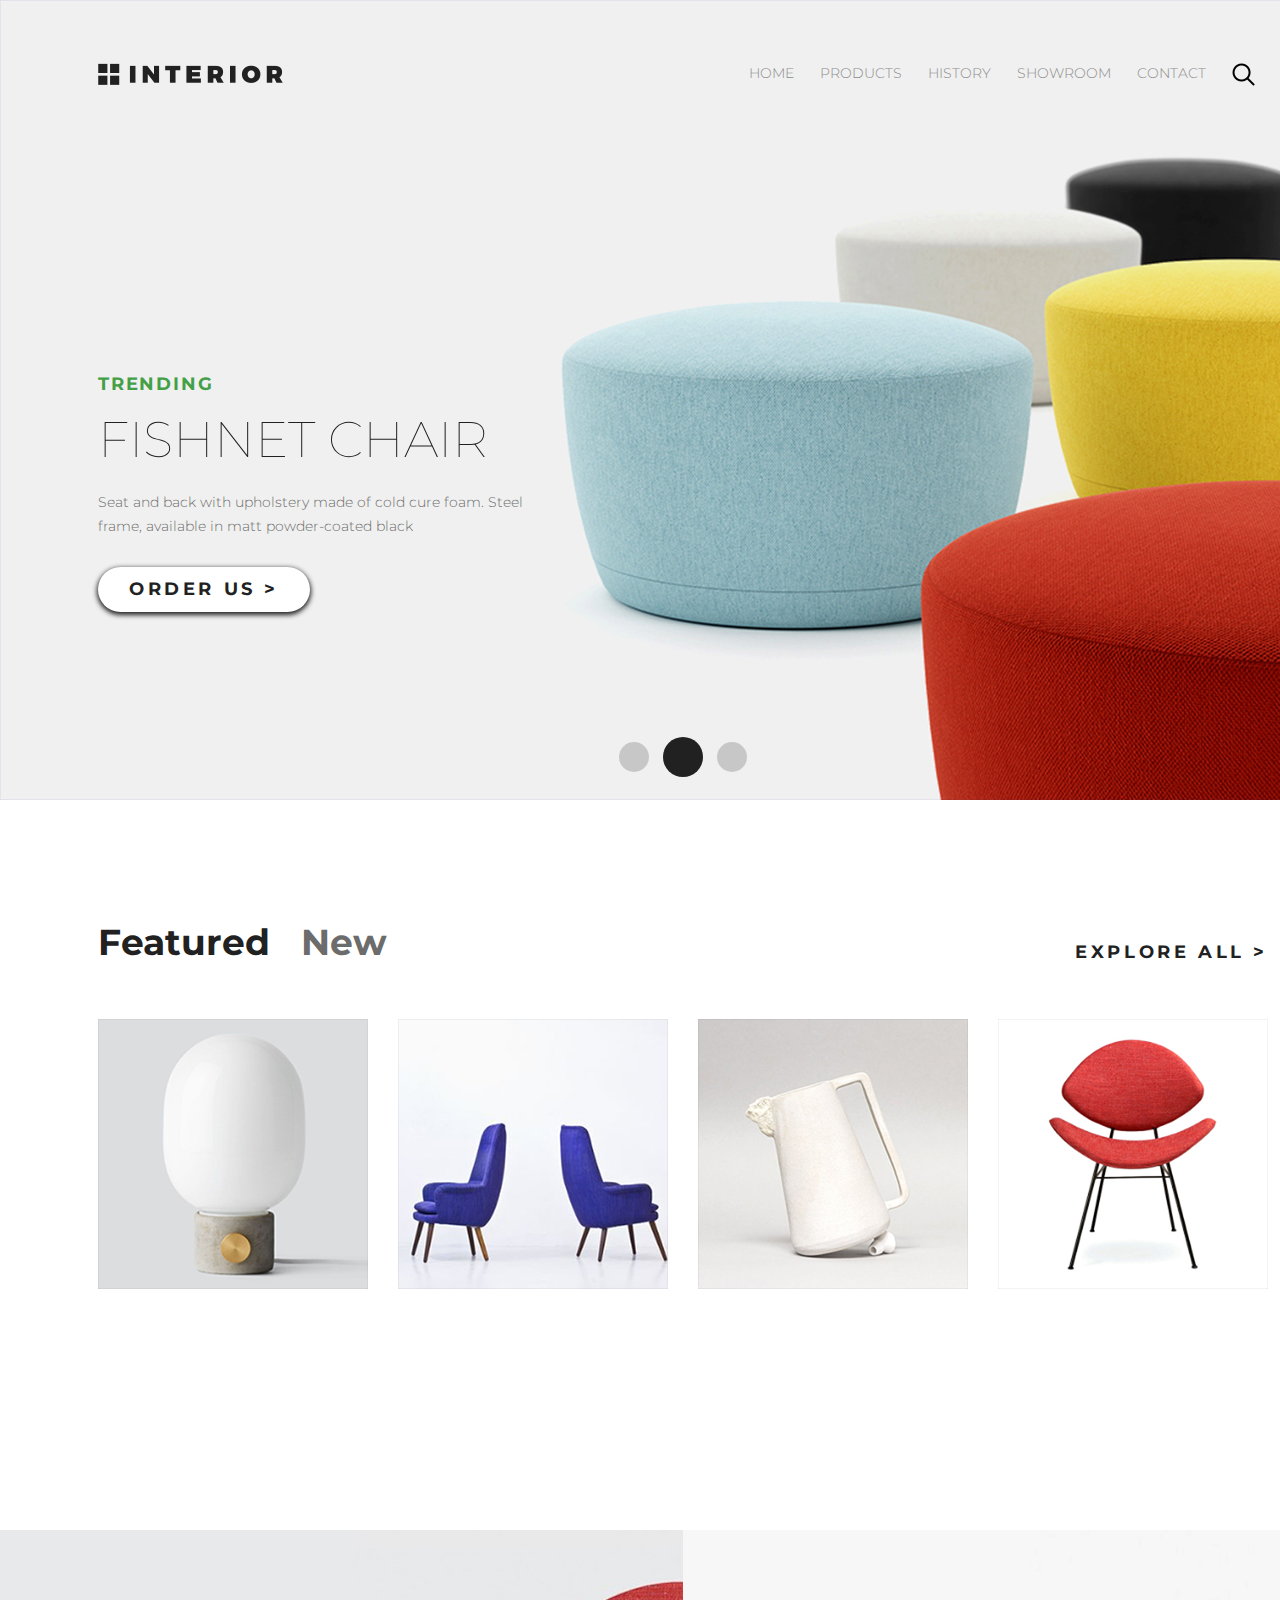
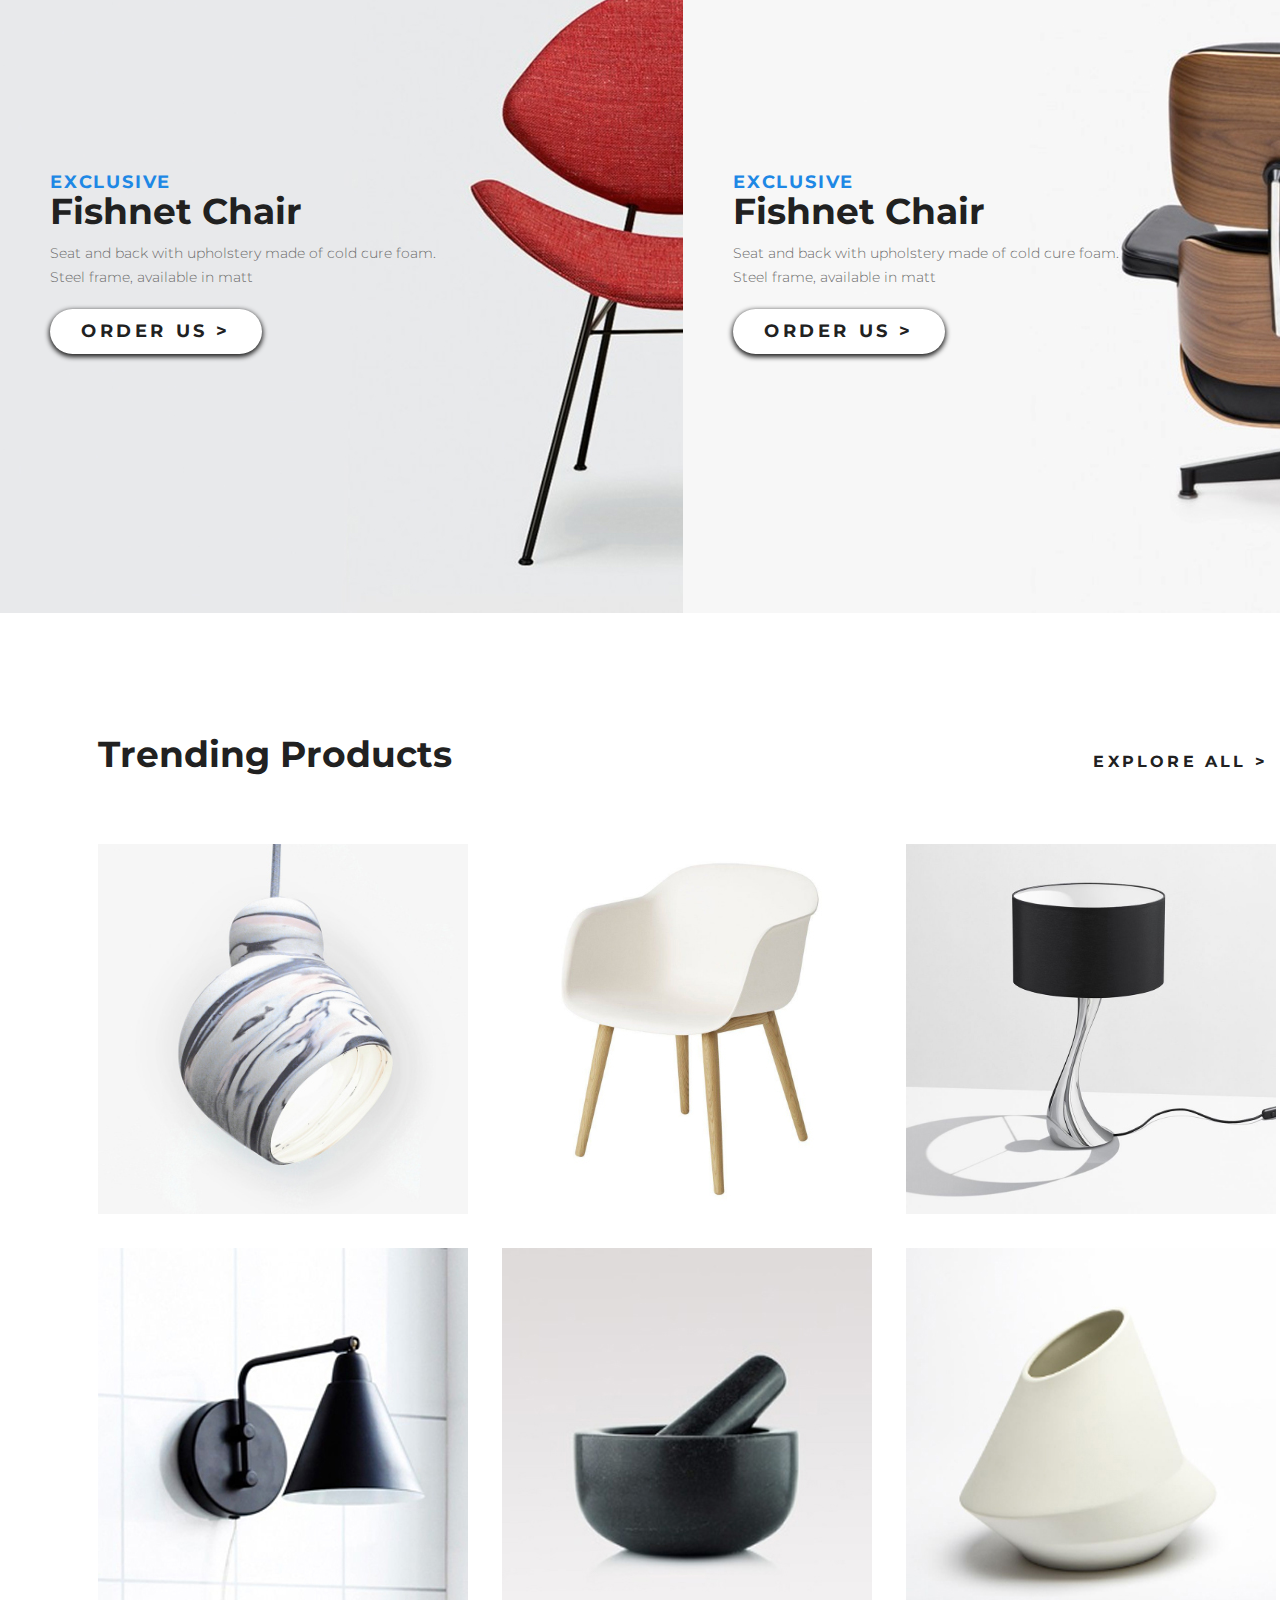
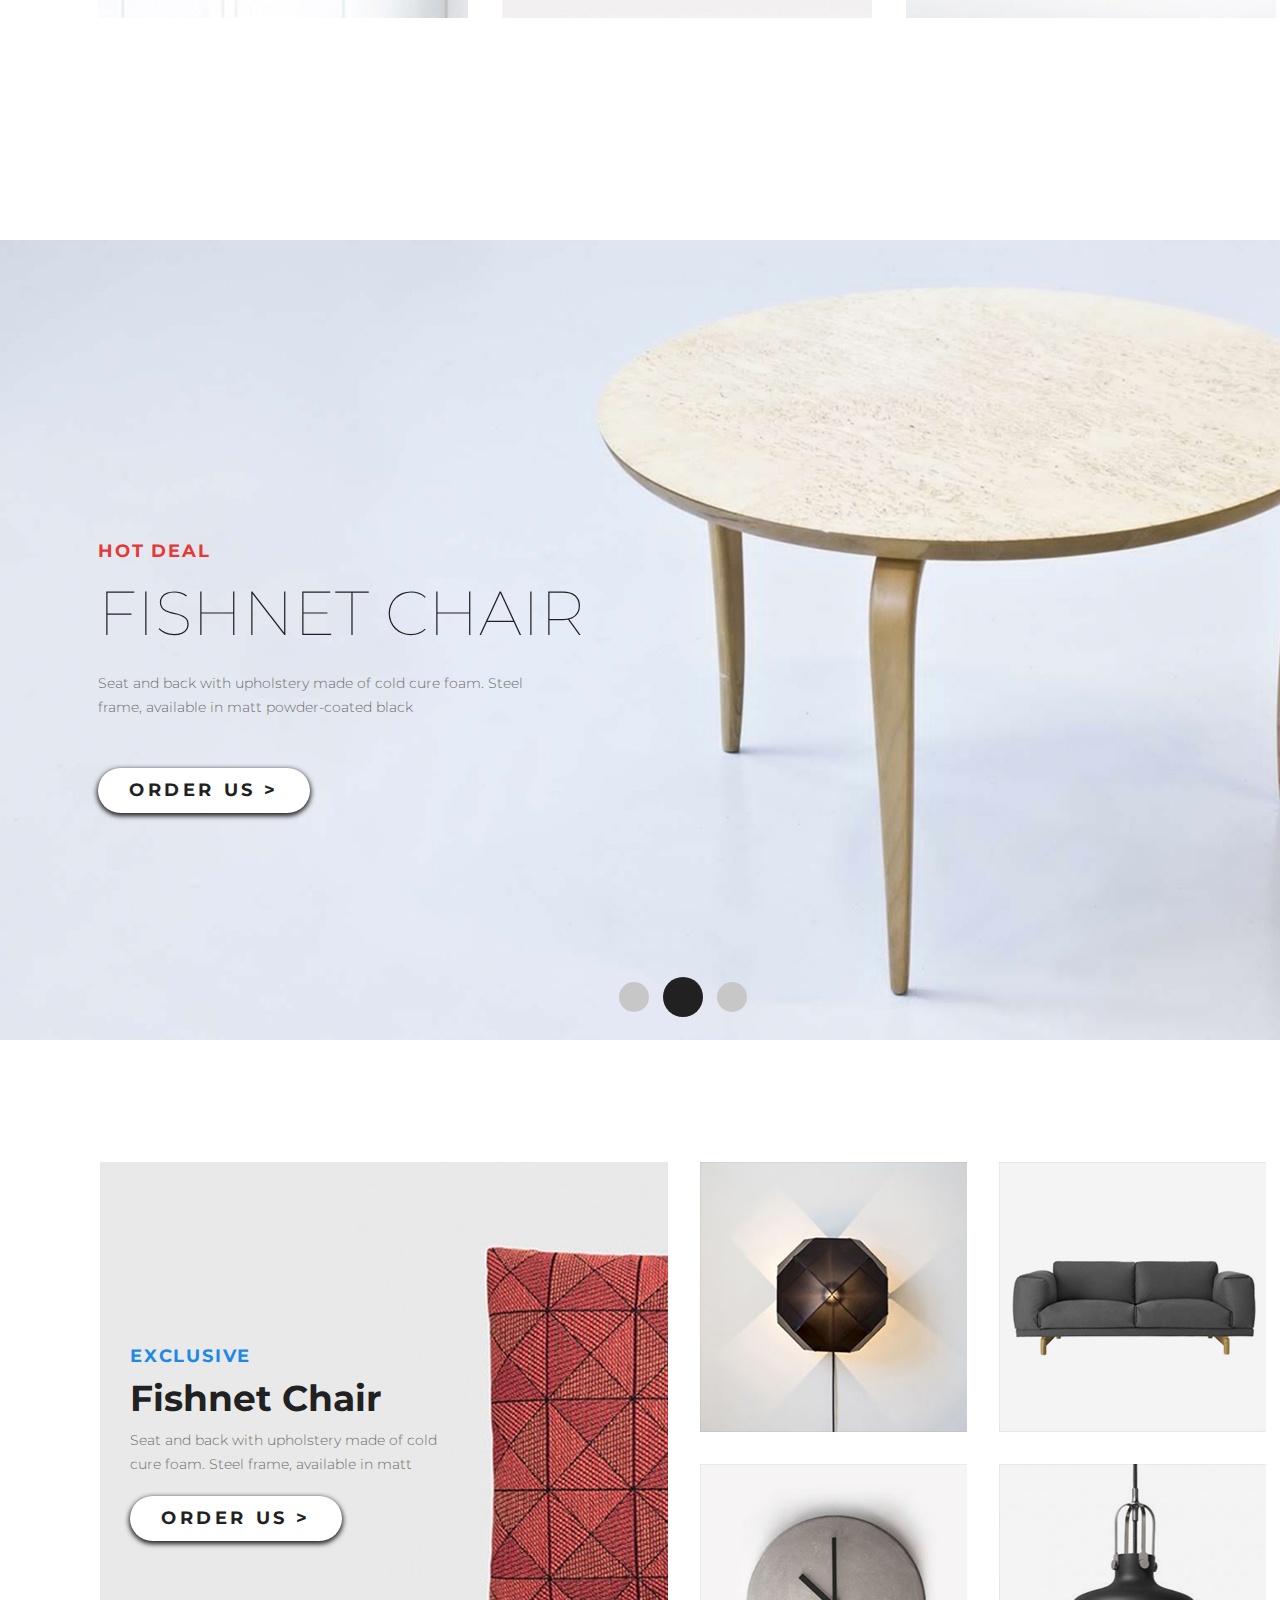
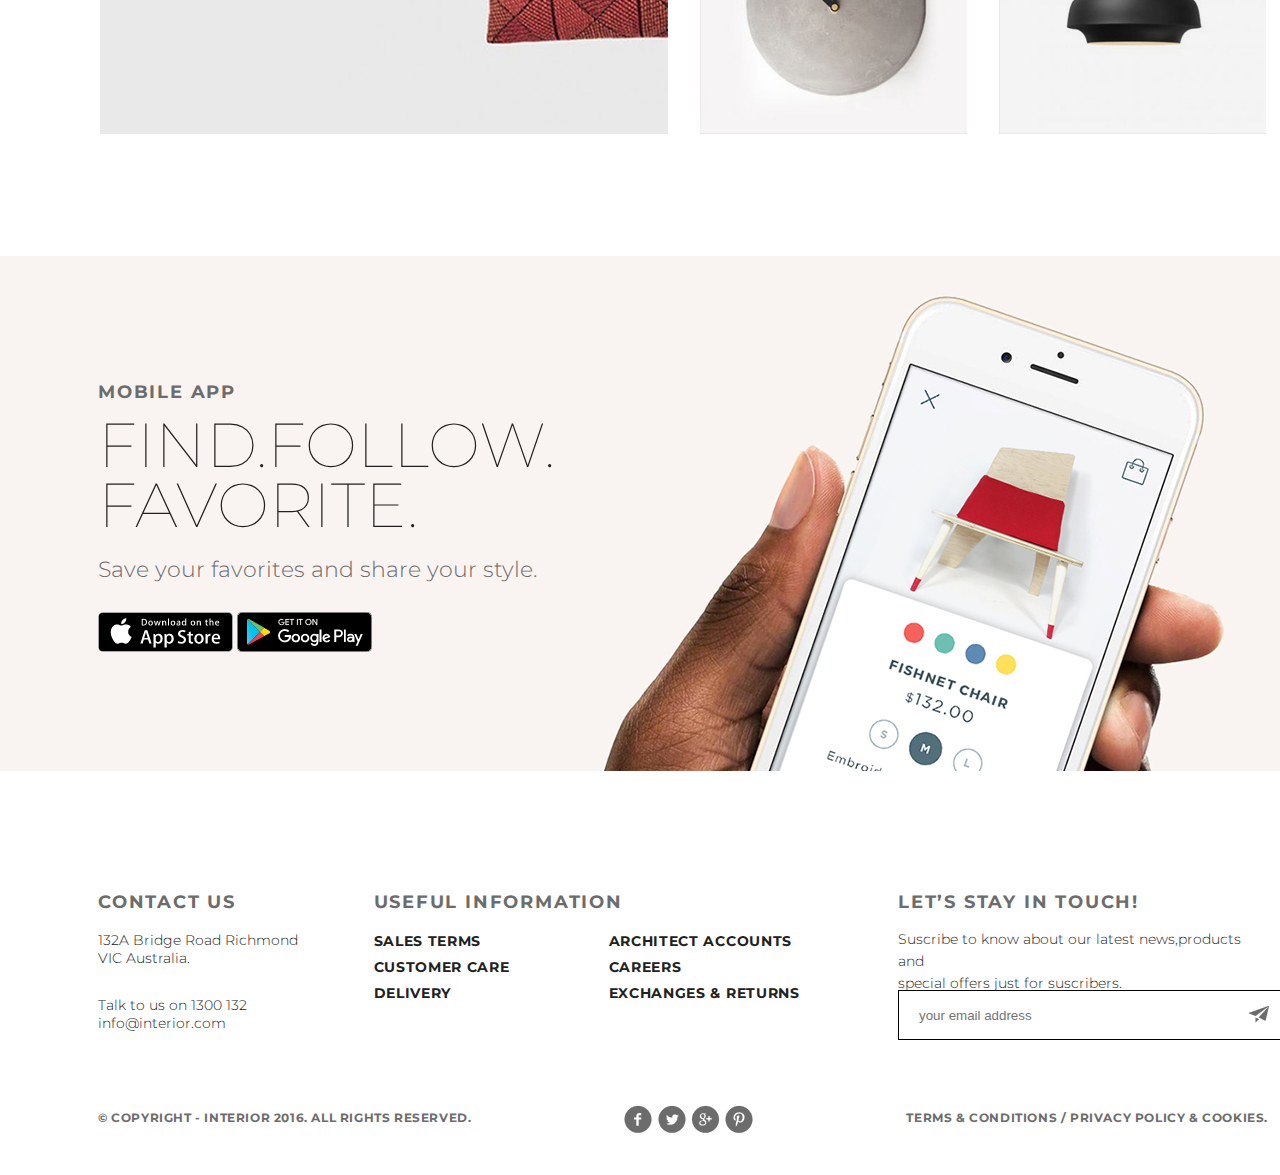
==== index.html @ 0659704b "Add files via upload" ====
<!DOCTYPE html>
<html lang="en">
<head>
    <meta charset="UTF-8">
    <meta name="viewport" content="width=device-width, initial-scale=1.0">
    <title>Document</title>
    <link rel="stylesheet" href="css/style.css">
    <link href="https://fonts.googleapis.com/css?family=Montserrat:100,300,400,700&display=swap" rel="stylesheet">
</head>
<body>
    <div class="container">
        <div class="slider padding-site">
            <div class="header clearfix">
                <a href="#"><img src="img/icons/logo.png" alt="logo"></a>
                <ul class="menu clearfix">
                    <li class="menu-list"><a href="#" class="menu-link menu-link-active">HOME</a></li>
                    <li class="menu-list"><a href="#" class="menu-link">PRODUCTS</a></li>
                    <li class="menu-list"><a href="#" class="menu-link">HISTORY</a></li>
                    <li class="menu-list"><a href="#" class="menu-link">SHOWROOM</a></li>
                    <li class="menu-list"><a href="#" class="menu-link">CONTACT</a></li>
                    <li class="menu-list"><a href="#" class="menu-link"><img src="img/icons/search.png" alt=""></a></li>
                </ul>
            </div>
            <div class="slider-text">
                <p class="slider-trendin">TRENDING</p>
                <h2 class="slider_h2">Fishnet Chair</h2>
                <p class="slider-content">Seat and back with upholstery 
                    made of cold cure foam. Steel frame, 
                    available in matt powder-coated black
                </p>
                <a href="" class="button">Order Us ></a> 
            </div>
            <div class="pagination">
                <a href="" class="circle"></a>
                <a href="" class="circle circle-active"></a>
                <a href="" class="circle"></a>
            </div>
        </div>
    </div>

    <div class="container">
        <div class="second_p">
            <div class="cont_s">
            <div class="menu_m padding-site clearfix">
                <div class="m_s">
                    <h2 class="p2_h2">Featured</h2>
                    <h2 class="p2_h2 s-h">New</h2>
                    <p class="p2-trendin">explore all ></p> 
                </div>
            </div>
        <div class="img_galery padding-site">
            <img src="img/maine_img/product-1.jpg" alt="" class="img_1">
            <img src="img/maine_img/product-2.jpg" alt="" class="img_2">
            <img src="img/maine_img/product-3.jpg" alt="" class="img_3">
            <img src="img/maine_img/product-4.jpg" alt="" class="img_4">

        </div>
        </div>
        </div>
    </div>

    <div class="container">
        <div class="path_3">
            <div class="p_3_f">
                <p class="p3-trendin">exclusive</p>
                <h2 class="p3_h2">Fishnet Chair</h2>
                <p class="p3-content">Seat and back with upholstery made 
                    of cold cure foam. Steel frame, 
                    available in matt</p>
                <a href="" class="btn-p3">Order Us ></a> 
            </div>
            <div class="p_3_s">
                <p class="p3-trendin">exclusive</p>
                <h2 class="p3_h2">Fishnet Chair</h2>
                <p class="p3-content">Seat and back with upholstery made 
                    of cold cure foam. Steel frame, 
                    available in matt</p>
                <a href="" class="btn-p3">Order Us ></a> 
            </div>
        </div>
    </div>

    <div class="container">
        <div class="path_4 padding-site ">
            <div class="cont_p4">
                <div class="menu_pt4  ">
                    <h2 class="p4_h2">Trending Products</h2>
                    <p class="p4-trendin">explore all ></p> 
                </div>
                <div class="img_galery_pt4  clearfix">
                    <img src="img/maine_img/product-11.jpg" alt="">
                    <img src="img/maine_img/product-21.jpg" alt="">
                    <img src="img/maine_img/product-31.jpg" alt="">
                    <img src="img/maine_img/product-41.jpg" alt="">
                    <img src="img/maine_img/product-5.jpg" alt="">
                    <img src="img/maine_img/product-6.jpg" alt="">
                </div>   
            </div>
        </div>
    </div>

    <div class="container">
        <div class="slider_2 padding-site">
            <div class="slider_2_text">
                <p class="sliderT-trendin">Hot deal</p>
                <h2 class="sliderT_h2">Fishnet Chair</h2>
                <p class="sliderT-content">Seat and back with upholstery 
                    made of cold cure foam. Steel frame, 
                    available in matt powder-coated black
                </p>
                <a href="" class="button">Order Us ></a> 
            </div>
            <div class="pagination">
                <a href="" class="circle"></a>
                <a href="" class="circle circle-active"></a>
                <a href="" class="circle"></a>
            </div>
        </div>
    </div>

    <div class="container">
        <div class="path_5">
            <table class="content padding-site">
                <tr>
                    <td class="tr_1" rowspan="3">
                        <div class="cont_p5">
                            <p class="p5-trendin">exclusive</p>
                            <h2 class="p5_h2">Fishnet Chair</h2>
                            <p class="p5-content">Seat and back with upholstery made 
                                of cold cure foam. Steel frame, 
                                available in matt</p>
                            <a href="" class="btn-p3">Order Us ></a> 
                        </div>
                    </td>
                    <td class="tr_11">     
                    </td>
                    <td class="tr_12"></td>
                    
                </tr>
                <tr>
                    <td class="tr_21"></td>
                    <td class="tr_22"></td>
                </tr>
            </table>  
        </div>
    </div>

    <div class="container">
        <div class="app">
            <div class="app_info padding-site">
                <p class="app-trendin">mobile app</p>
                <h2 class="app_h2">Find.Follow. <br> Favorite.</h2>
                <p class="app-content">Save your favorites and share your style.</p>
                <img class="app_icon" src="img/icons/app-store.png" alt="">
                <img class="google_icon" src="img/icons/google-play.png" alt="">
            </div>
        </div>
    </div>

    <div class="container">
        <div class="footer padding-site">
            <div class="contact">
                <p class="content-trendin">Contact Us</p>
                <div class="cont_info">
                    <p class="con_1">132A Bridge Road Richmond VIC Australia.</p>
                    <p class="con-2">Talk to us on 1300 132 info@interior.com</p>
                </div>
            </div>
            <div class="use_info">
                <div class="cont-trendin">
                    <p class="content-trendin">Useful Information</p>
                </div>
                <div class="f_tabel">
                    <p>Sales terms</p>
                    <p>Customer care</p>
                    <p>Delivery</p>
                </div>
                <div class="s_table">
                    <p>Architect accounts</p>
                    <p>Careers</p>
                    <p>Exchanges & returns</p>
                </div>
            </div>
            
            <div class="stay_touch clearfix">
                <p class="content-trendin">Let’s Stay in Touch!</p>
                <p class="cot_stay">Suscribe to know about our latest news,products and <br>
                    special offers just for suscribers.</p>
                    <input type="email" placeholder="your email address" img src="img/icons/mail.png">
                    <input type="image" name="image" src="img/icons/mail.png">
            </div>

        </div>
    </div>

    <div class="container">
        <div class="foot padding-site">
            <div class="f_p">
                <p class="foot_p1">© Copyright - INTERIOR 2016. All Rights Reserved.</p>
            </div>
            <div class="s_p">
                <img src="img/icons/social-links.png" alt="">
            </div>
            <div class="t_p">
                <p class="foot_p1">Terms & Conditions / Privacy policy & Cookies.</p>
            </div>
        </div>
    </div>
</body>
</html>
---- css/style.css ----
*{
    margin: 0;
    padding: 0;
}
body{
    font-family: 'Montserrat', sans-serif;
}

.clearfix:after {
    content: "";
    display: table;
    clear: both;
}
.padding-site{
    padding-left: 98px;
    padding-right: 98px;
}


.container{
    width: 1366px;
    margin: 0 auto;
}

.slider {
    height: 800px;
    position: relative;
    background-image: url(../img/maine_img/slider-img_1.jpg); 
}
.slider-text{
    margin-top: 283px;

}
.slider-trendin{
    margin-bottom: 14px;
    width: 471px;
    font-size: 18px;
    font-weight: 700;
    color: rgba(67, 160, 71, 1);
    letter-spacing: 0.1em;
    text-transform: uppercase;
}
.slider_h2{
    font-size: 50px;
    font-weight: 100;
    color: rgba(33, 33, 33, 1);
    text-transform: uppercase;
}
.slider-content{
    color: #6c6c6c;
    font-size: 14px;
    font-weight: 300;
    width: 458px;
    margin-top: 20px;
    line-height: 24px;
}
.button{
    margin-top: 29px;
    color: #212121;
    font-size: 18px;
    font-weight: 700;
    text-transform: uppercase;
    box-shadow: 0 2px 5px 1px;
    border-radius: 23px;
    background-color: #ffffff; 
    width: 212px;
    height: 45px;
    line-height: 45px;
    text-align: center;
    display: inline-block;
    text-decoration: none;
    letter-spacing: 3.6px;
}
.button:active{
    box-shadow:none;
}

.header{
    padding-top: 63px;
}
.menu{
    float: right;

}
.menu-list {
    list-style-type: none;
    float: left;
}
.menu li a{
    list-style-type: none;
    text-decoration: none;
}

.menu-link {
    color: #8c8c8c;
    font-size: 14px;
    font-weight: 300;
    text-transform: uppercase;
    padding: 10px 13px;
}

.menu li a:hover{
    color: #212121;
    border-bottom: 1px solid black;
}


.pagination{
    position: absolute;
    width: 1170px;
    bottom: 19px;
    text-align: center;
}

.circle{
    width: 30px;
    height: 30px;
    display: inline-block;
    background-color: #c7c7c7;
    border-radius:50%;
    margin: 5px;
}

.circle-active{
    width: 40px;
    height: 40px;
    background-color: #212121;
    margin-bottom: 0;
}

.circle:hover{
    background-color: #212121;
}

.second_p{
    height: 610px;
}
.p2_h2{
    float: left;
    font-size: 36px;
    font-weight: bold;
    color: rgba(33, 33, 33, 1)
}
.p2_h2:hover{
    color: #212121;
    border-bottom: 1px solid black;
}
.s-h{
    margin-left:31px;
    width: 80px;
    font-weight: bold;
    color: rgba(108, 108, 108, 1);
}
.s-h:hover{
    color: #212121;
    border-bottom: 1px solid black;
}
.s-h:hover{
    color: #212121;
}
.p2-trendin{
    float: right;
    margin-top: 20px;
    font-size: 18px;
    font-weight: bold;
    color: rgba(33, 33, 33, 1);
    text-align: center;
    letter-spacing: 0.2em;
    line-height: 24px;
    text-transform: uppercase;
}
.p2-trendin:out-of-range{
    color: #212121;
    border-bottom: 1px solid black;
}
/* .img_1:hover{
    background-image: url(../img/icons/back.png);
    height: 270px;
    width: 270px;
} */
.m_s{
    height: 49px;
    margin-bottom: 50px;
}
.cont_s{
    margin-top: 120px;
}

.img_galery{
    
    display: flex;
    justify-content: space-between;
}

.path_3{
    height: 683px;
    display: flex;
}
.p_3_f{
    width: 683px;
    background-image: url(../img/maine_img/promo-img1.jpg);
    
}
.p_3_s{
    width: 683px;
    background-image: url(../img/maine_img/promo-img.jpg);
    
}
.p3-trendin{
    margin-top: 228px;
    margin-left: 50px;
    height: 20px;
    width: 400px;
    font-family: 'Montserrat';
    font-size: 18px;
    font-weight: bold;
    color: rgba(30, 136, 229, 1);
    letter-spacing: 0.1em;
    line-height: 48px;
    text-transform: uppercase;
}
.p3_h2{
    margin-left: 50px;
    margin-top: 11px;
    height: 39px;
    width: 400px;
    font-family: 'Montserrat';
    font-size: 36px;
    font-weight: bold;
    color: rgba(33, 33, 33, 1);
}
.p3-content{
    margin-left: 50px;
    margin-top: 13px;
    height: 39px;
    width: 400px;
    font-family: 'Montserrat';
    font-size: 14px;
    font-weight: 300;
    color: rgba(108, 108, 108, 1);
    line-height: 24px;
    -webkit-transform: scale(1);
    -ms-transform: scale(1);
    transform: scale(1);
}
.btn-p3{
    margin-left: 50px;
    margin-top: 29px;
    color: #212121;
    font-size: 18px;
    font-weight: 700;
    text-transform: uppercase;
    box-shadow: 0 2px 5px 1px;
    border-radius: 23px;
    background-color: #ffffff; 
    width: 212px;
    height: 45px;
    line-height: 45px;
    text-align: center;
    display: inline-block;
    text-decoration: none;
    letter-spacing: 3.6px;
}

.cont_p4{
    height: 1108px;
    margin-top: 119px;
}
.img_galery_pt4{
    display:block;  
    width: 1210px; 
}
.img_galery_pt4 img{
       display: inline-block;
       text-align: center;
       padding: 0px 30px 30px 0px;
}
.menu_pt4{
    display: inline-block;
    width: 1170px;
    margin-bottom: 64px;
}
.p4_h2{
    float: left;
    font-size: 36px;
    font-weight: bold;
    color: rgba(33, 33, 33, 1);
}
.p4_h2:hover{
    color: #212121;
    border-bottom: 1px solid black;
}
.p4-trendin{
    float: right;
    margin: 18px 0px 0px 0px;
    font-weight: bold;
    color: rgba(33, 33, 33, 1);
    text-align: center;
    letter-spacing: 0.2em;
    line-height: 24px;
    text-transform: uppercase;
}
.p4-trendin:hover{
    color: #212121;
    border-bottom: 1px solid black;
}

.slider_2{
    height: 800px;
    position: relative;
    background-image: url(../img/maine_img/slider.jpg);
}
.slider_2_text{
    padding-top: 287px;
}
.sliderT-trendin{
    font-size: 18px;
    font-weight: 700;
    text-transform: uppercase;
    width: 470px;
    color: rgba(229, 57, 53, 1);
    letter-spacing: 0.1em;
    line-height: 48px;
}
.sliderT_h2{
    color: #212121;
    font-size: 62px;
    font-weight: 100;
    text-transform: uppercase;
}
.sliderT-content{
    color: #6c6c6c;
    font-size: 14px;
    font-weight: 300;
    width: 458px;
    margin-top: 20px;
    margin-bottom: 20px;
    line-height: 24px;
}

.path_5{
   
}
.content{
    margin-top: 120px;
    margin-bottom: 120px;
}

.tr_1{
    height: 570px;
    width: 570px;
    border-right: solid 30px #ffffff;
    background-image: url(../img/maine_img/product-1-lg.jpg);
}
.tr_11{
    height: 270px;
    width: 270px;
    border-right: solid 30px #ffffff;
    border-bottom: solid 30px #ffffff;
    background-image: url(../img/maine_img/product-2-sm.jpg);
}
.tr_12{
    height: 270px;
    width: 270px;
    border-bottom: solid 30px #ffffff;
    background-image: url(../img/maine_img/product-3-sm.jpg);
}
.tr_21{
    height: 270px;
    width: 270px;
    border-right: solid 30px #ffffff;
    background-image: url(../img/maine_img/product-4-sm.jpg);
}
.tr_22{
    height: 270px;
    width: 270px;
    background-image: url(../img/maine_img/product-5-sm.jpg);
}
.cont_p5{
    height: 206px;
    width: 336px;
    margin-left: 30px;
}
.p5-trendin{
    height: 20px;
    width: 340px;
    font-size: 18px;
    font-weight: 700;
    color: rgba(30, 136, 229, 1);
    letter-spacing: 0.1em;
    text-transform: uppercase;
}
.p5_h2{
    margin-top: 11px;
    height: 39px;
    width: 340px;
    font-size: 36px;
    font-weight: bold;
    color: rgba(33, 33, 33, 1);
}

.p5-content{
    margin-top: 13px;
    height: 39px;
    width: 340px;
    font-size: 14px;
    font-weight: 300;
    color: rgba(108, 108, 108, 1);
    line-height: 24px;
}
.cont_p5 .btn-p3{
    margin-left: 0;
}
.app{
    height: 515px;
    background-image: url(../img/maine_img/back-img.jpg); 
}
.app_info{
    padding-top: 125px;
    padding-bottom: 120px;
    height: 271px;
    width: 415px;
}
.app-trendin{
    height: 20px;
    width: 470px;
    font-family: 'Montserrat';
    font-size: 18px;
    font-weight: bold;
    color: rgba(108, 108, 108, 1);
    letter-spacing: 0.1em;
    text-transform: uppercase;
}
.app_h2{
    padding-top: 14px;
    height: 126px;
    width: 470px;
    font-family: 'Montserrat';
    font-size: 62px;
    font-weight: 100;
    color: rgba(33, 33, 33, 1);
    line-height: 60px;
    text-transform: uppercase;
}
.app-content{
    padding-top: 17px;
    height: 21px;
    width: 470px;
    font-family: 'Montserrat';
    font-size: 22px;
    font-weight: 300;
    color: rgba(108, 108, 108, 1);
    line-height: 24px;
}
.app_icon{
    padding-top: 33px;
}
.footer{
    margin-top: 120px;
    margin-bottom: 67px;
    display: flex;
    justify-content: space-between;
    background-color: #f7f7f7";
}
.contact{
    height: 139px;
    width: 221px;
}

.content-trendin{
    
    font-size: 18px;
    font-weight: bold;
    color: rgba(108, 108, 108, 1);
    letter-spacing: 0.1em;
    text-transform: uppercase;
}
.cont_info{
    margin-top: 18px;
    font-size: 14px;
    font-weight: 300;
    color: rgba(33, 33, 33, 1);
}
.con-2{
    padding-top:29px;
}

.use_info{
    display: inline-block;
    height: 125px;
    width: 470px;
}

.f_tabel{
    float: left;
    margin-top: 15px;
    height: 106px;
    width: 235px;
    font-family: 'Montserrat';
    font-size: 14px;
    font-weight: bold;
    color: rgba(33, 33, 33, 1);
    letter-spacing: 0.05em;
    line-height: 26px;
    text-transform: uppercase;
}
.s_table{
    float: right;
    margin-top: 15px;
    height: 106px;
    width: 235px;
    font-family: 'Montserrat';
    font-size: 14px;
    font-weight: bold;
    color: rgba(33, 33, 33, 1);
    letter-spacing: 0.05em;
    line-height: 26px;
    text-transform: uppercase;
}

.stay_touch{
    height: 147px;
    width: 370px;
}
.cot_stay{
    margin-top: 15px;
    height: 42px;
    width: 370px;
    font-size: 14px;
    font-weight: 300;
    color: rgba(33, 33, 33, 1);
    line-height: 22px;
}



input[type="email"]{
    position: relative;
    margin-top: 20px;
    height: 48px;
    width: 370px;
    padding-left:20px;
    border:solid 1px black;
}

input[type="image"]{
    position: absolute;
    margin: -34px 0px 0px 350px;
}
.foot{
    display: flex;
    justify-content: space-between;
    margin-bottom: 38px;  
    background-color: #f7f7f7";
}

.foot_p1{
    height: 9px;
    font-size: 12px;
    font-weight: bold;
    color: rgba(108, 108, 108, 1);
    letter-spacing: 0.05em;
    line-height: 26px;
    text-transform: uppercase;
    }
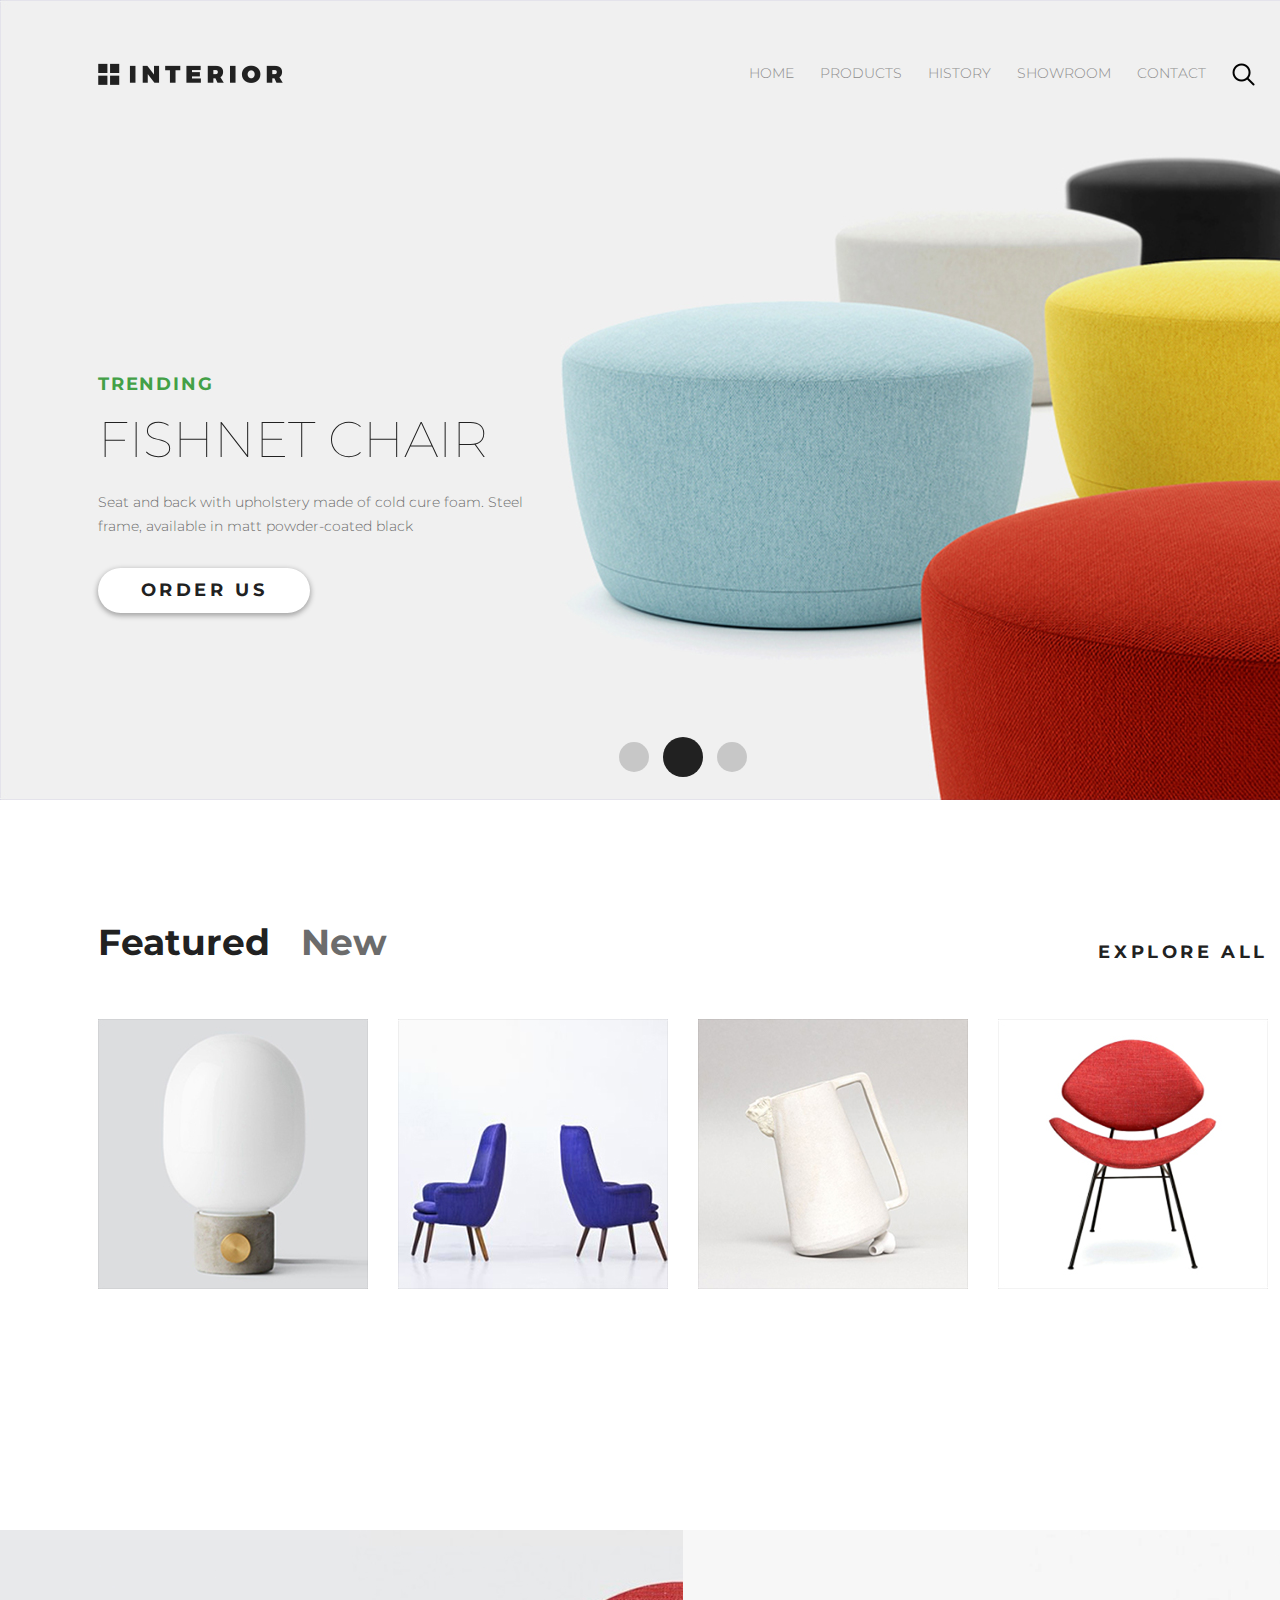
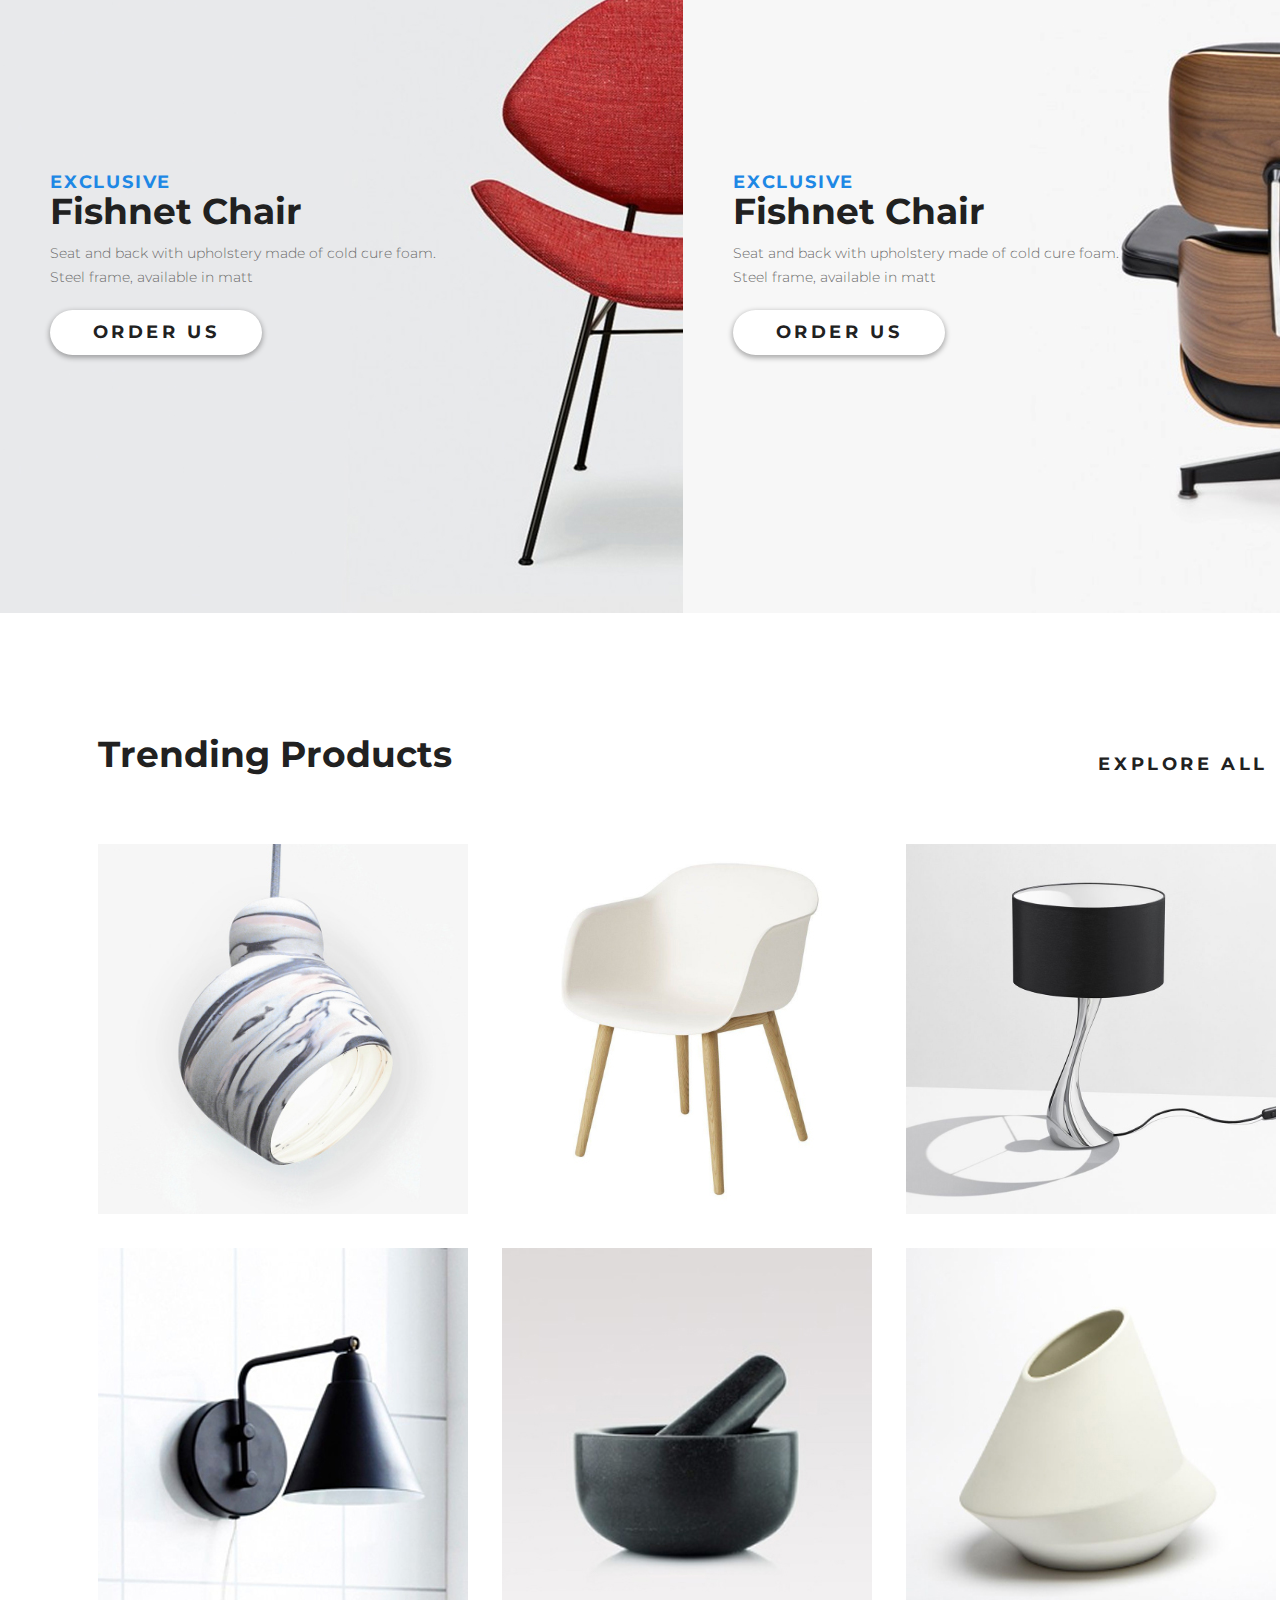
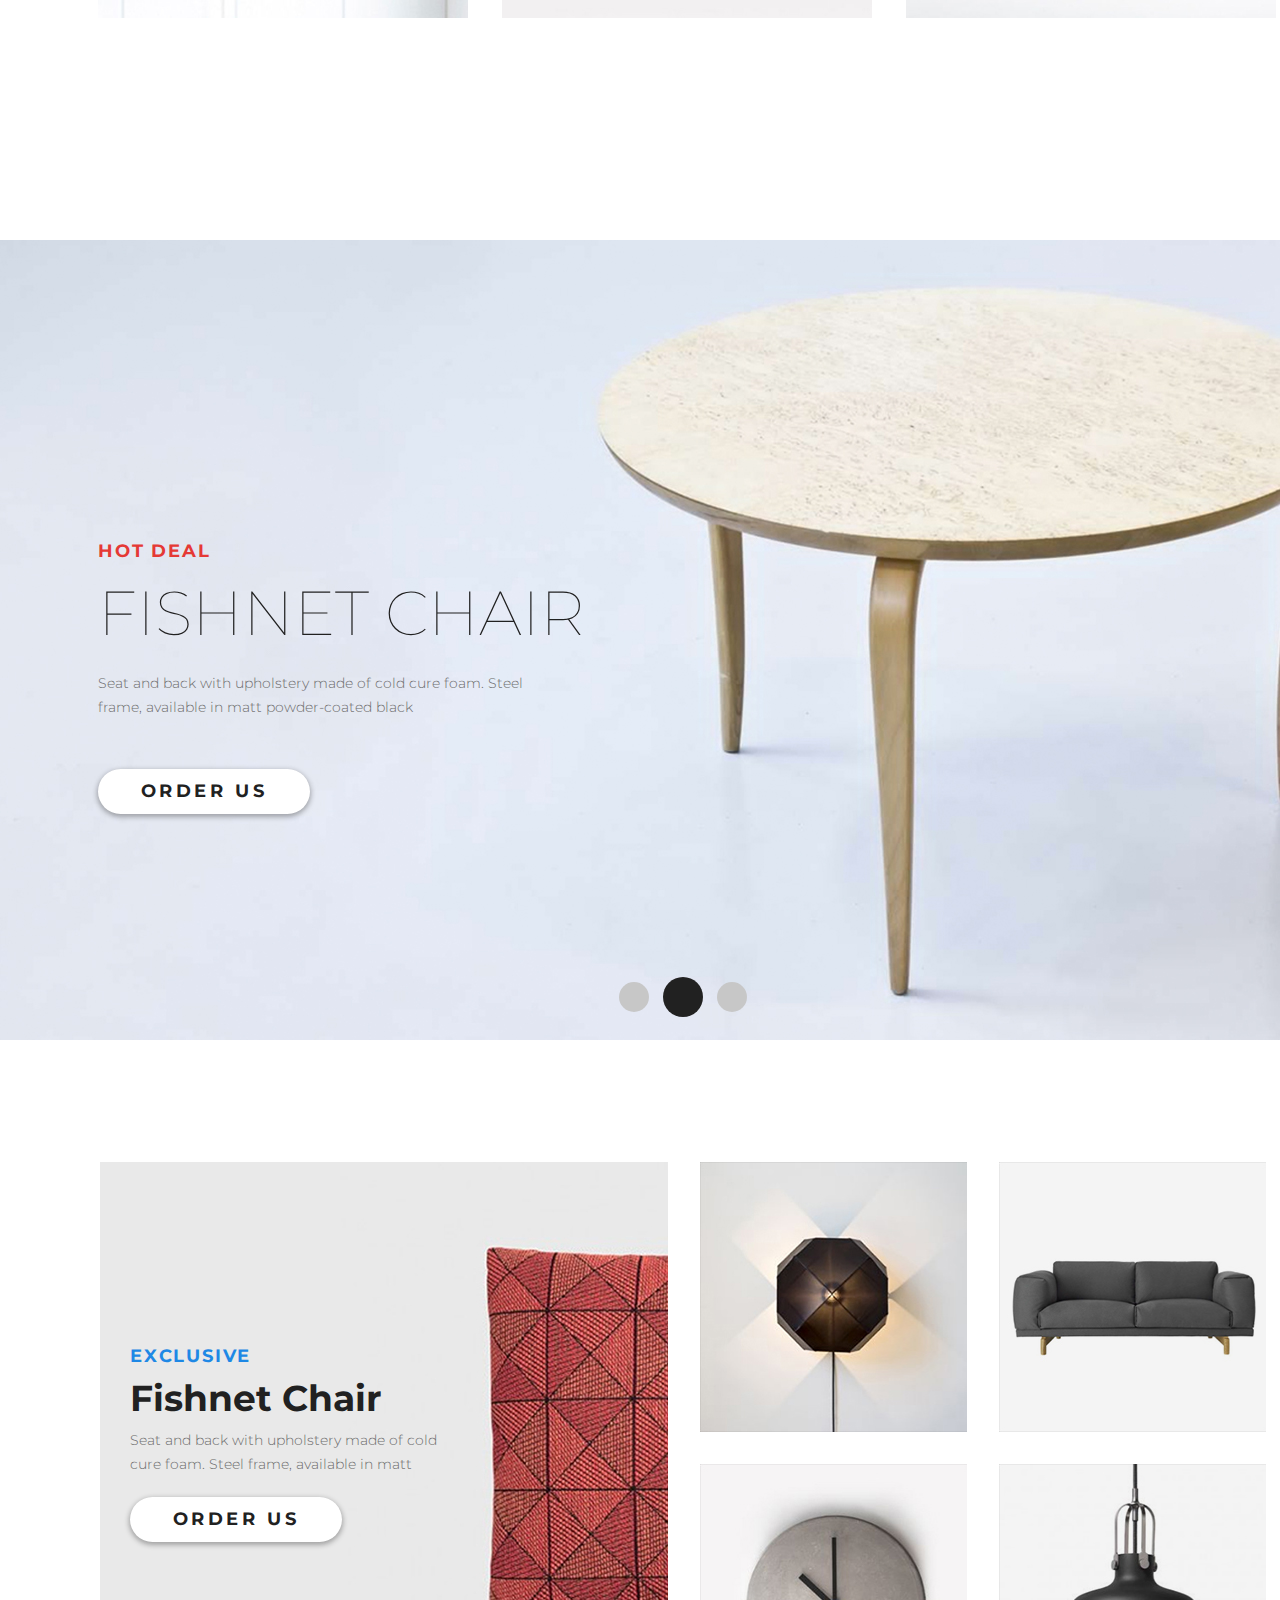
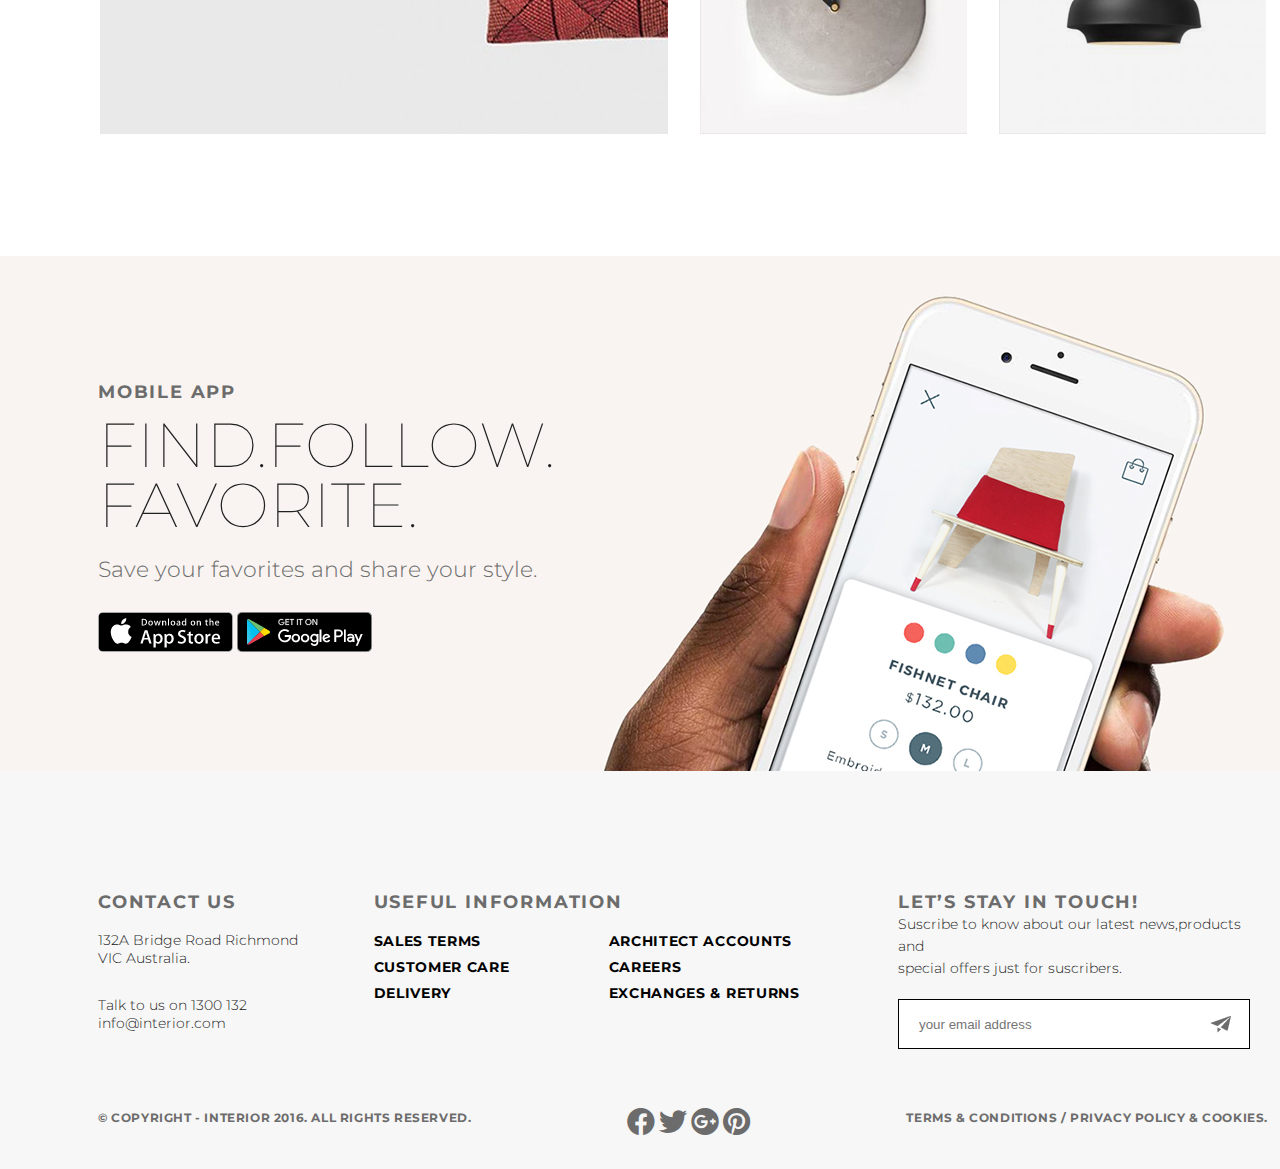
==== commit 17df6393: "Add files via upload" ====
--- a/index.html
+++ b/index.html
@@ -3,21 +3,22 @@
 <head>
     <meta charset="UTF-8">
     <meta name="viewport" content="width=device-width, initial-scale=1.0">
-    <title>Document</title>
+    <title>Maine</title>
     <link rel="stylesheet" href="css/style.css">
     <link href="https://fonts.googleapis.com/css?family=Montserrat:100,300,400,700&display=swap" rel="stylesheet">
+    <link href="https://use.fontawesome.com/releases/v5.0.13/css/all.css" rel="stylesheet">
 </head>
 <body>
     <div class="container">
         <div class="slider padding-site">
             <div class="header clearfix">
-                <a href="#"><img src="img/icons/logo.png" alt="logo"></a>
+                <a href="index.html"><img src="img/icons/logo.png" alt="logo"></a>
                 <ul class="menu clearfix">
-                    <li class="menu-list"><a href="#" class="menu-link menu-link-active">HOME</a></li>
-                    <li class="menu-list"><a href="#" class="menu-link">PRODUCTS</a></li>
+                    <li class="menu-list"><a href="index.html" class="menu-link menu-link-active">HOME</a></li>
+                    <li class="menu-list"><a href="product-deails.html" class="menu-link">PRODUCTS</a></li>
                     <li class="menu-list"><a href="#" class="menu-link">HISTORY</a></li>
-                    <li class="menu-list"><a href="#" class="menu-link">SHOWROOM</a></li>
-                    <li class="menu-list"><a href="#" class="menu-link">CONTACT</a></li>
+                    <li class="menu-list"><a href="interior-product.html" class="menu-link">SHOWROOM</a></li>
+                    <li class="menu-list"><a href="contact.html" class="menu-link">CONTACT</a></li>
                     <li class="menu-list"><a href="#" class="menu-link"><img src="img/icons/search.png" alt=""></a></li>
                 </ul>
             </div>
@@ -28,7 +29,7 @@
                     made of cold cure foam. Steel frame, 
                     available in matt powder-coated black
                 </p>
-                <a href="" class="button">Order Us ></a> 
+                <a href="#" class="slider-content-button">Order Us<img class="slider-content-button-arrow" src="img/icons/arrow.png" alt="arrow"></a>
             </div>
             <div class="pagination">
                 <a href="" class="circle"></a>
@@ -45,7 +46,7 @@
                 <div class="m_s">
                     <h2 class="p2_h2">Featured</h2>
                     <h2 class="p2_h2 s-h">New</h2>
-                    <p class="p2-trendin">explore all ></p> 
+                    <p class="p2-trendin explore">explore all<img class="slider-content-button-arrow" src="img/icons/arrow.png" alt="arrow"></p> 
                 </div>
             </div>
         <div class="img_galery padding-site">
@@ -67,7 +68,7 @@
                 <p class="p3-content">Seat and back with upholstery made 
                     of cold cure foam. Steel frame, 
                     available in matt</p>
-                <a href="" class="btn-p3">Order Us ></a> 
+                    <a href="#" class="slider-content-button ">Order Us<img class="slider-content-button-arrow" src="img/icons/arrow.png" alt="arrow"></a> 
             </div>
             <div class="p_3_s">
                 <p class="p3-trendin">exclusive</p>
@@ -75,7 +76,7 @@
                 <p class="p3-content">Seat and back with upholstery made 
                     of cold cure foam. Steel frame, 
                     available in matt</p>
-                <a href="" class="btn-p3">Order Us ></a> 
+                    <a href="#" class="slider-content-button ">Order Us<img class="slider-content-button-arrow" src="img/icons/arrow.png" alt="arrow"></a>
             </div>
         </div>
     </div>
@@ -83,9 +84,9 @@
     <div class="container">
         <div class="path_4 padding-site ">
             <div class="cont_p4">
-                <div class="menu_pt4  ">
+                <div class="menu_pt4 clearfix ">
                     <h2 class="p4_h2">Trending Products</h2>
-                    <p class="p4-trendin">explore all ></p> 
+                    <p class="p4-trendin explore">explore all<img class="slider-content-button-arrow" src="img/icons/arrow.png" alt="arrow"></p> 
                 </div>
                 <div class="img_galery_pt4  clearfix">
                     <img src="img/maine_img/product-11.jpg" alt="">
@@ -108,7 +109,7 @@
                     made of cold cure foam. Steel frame, 
                     available in matt powder-coated black
                 </p>
-                <a href="" class="button">Order Us ></a> 
+                <a href="#" class="slider-content-button">Order Us<img class="slider-content-button-arrow" src="img/icons/arrow.png" alt="arrow"></a>
             </div>
             <div class="pagination">
                 <a href="" class="circle"></a>
@@ -129,7 +130,7 @@
                             <p class="p5-content">Seat and back with upholstery made 
                                 of cold cure foam. Steel frame, 
                                 available in matt</p>
-                            <a href="" class="btn-p3">Order Us ></a> 
+                                <a href="#" class="slider-content-button">Order Us<img class="slider-content-button-arrow" src="img/icons/arrow.png" alt="arrow"></a>
                         </div>
                     </td>
                     <td class="tr_11">     
@@ -151,8 +152,9 @@
                 <p class="app-trendin">mobile app</p>
                 <h2 class="app_h2">Find.Follow. <br> Favorite.</h2>
                 <p class="app-content">Save your favorites and share your style.</p>
-                <img class="app_icon" src="img/icons/app-store.png" alt="">
-                <img class="google_icon" src="img/icons/google-play.png" alt="">
+                <a href="https://www.apple.com/"><img class="app_icon" src="img/icons/app-store.png" alt="applestore"></a>
+                <a href="https://play.google.com/store?hl=ru"><img class="google_icon" src="img/icons/google-play.png" alt="googlestore"></a>
+                
             </div>
         </div>
     </div>
@@ -171,23 +173,30 @@
                     <p class="content-trendin">Useful Information</p>
                 </div>
                 <div class="f_tabel">
-                    <p>Sales terms</p>
-                    <p>Customer care</p>
-                    <p>Delivery</p>
+                    <a href="#" class="footer_inf_a">Sales terms</a><br>
+                    <a href="#" class="footer_inf_a">Customer care</a> <br>
+                    <a href="#" class="footer_inf_a">Delivery</a> <br>
                 </div>
                 <div class="s_table">
-                    <p>Architect accounts</p>
-                    <p>Careers</p>
-                    <p>Exchanges & returns</p>
+                    <a href="#" class="footer_inf_a">Architect accounts</a> <br>
+                    <a href="#" class="footer_inf_a">Careers</a><br>
+                    <a href="#" class="footer_inf_a">Exchanges & returns</a><br>
                 </div>
             </div>
             
             <div class="stay_touch clearfix">
-                <p class="content-trendin">Let’s Stay in Touch!</p>
-                <p class="cot_stay">Suscribe to know about our latest news,products and <br>
-                    special offers just for suscribers.</p>
-                    <input type="email" placeholder="your email address" img src="img/icons/mail.png">
-                    <input type="image" name="image" src="img/icons/mail.png">
+                <a class="content-trendin">Let’s Stay in Touch!</a> <br>
+                <a class="cot_stay">Suscribe to know about our latest news,products and <br>
+                    special offers just for suscribers.</a>
+
+                    <form action="#" class="form">
+                        <div class="castom-input">
+                          <input type="email" placeholder="your email address">
+                          <a href="https://mail.google.com/mail">
+                              <img src="img/icons/mail.png" alt="submit">
+                          </a>
+                        </div>
+                      </form>
             </div>
 
         </div>
@@ -199,7 +208,10 @@
                 <p class="foot_p1">© Copyright - INTERIOR 2016. All Rights Reserved.</p>
             </div>
             <div class="s_p">
-                <img src="img/icons/social-links.png" alt="">
+                <a class="footer_icons" href=""><i class="fab fa-facebook "></i></a>
+                <a class="footer_icons" href=""><i class="fab fa-twitter "></i></a>
+                <a class="footer_icons" href=""><i class="fab fa-google-plus "></i></a>
+                <a class="footer_icons" href=""><i class="fab fa-pinterest "></i></a>
             </div>
             <div class="t_p">
                 <p class="foot_p1">Terms & Conditions / Privacy policy & Cookies.</p>
--- a/css/style.css
+++ b/css/style.css
@@ -54,7 +54,222 @@
     margin-top: 20px;
     line-height: 24px;
 }
-.button{
+.slider-content-button {
+    margin-top: 30px;
+    color: #212121;
+    font-size: 18px;
+    font-weight: 700;
+    text-transform: uppercase;
+    border-radius: 23px;
+    background-color: #ffffff;
+    width: 212px;
+    height: 45px;
+    line-height: 45px;
+    text-align: center;
+    display: inline-block;
+    text-decoration: none;
+    letter-spacing: 3.6px;
+    position: relative;
+    box-shadow: 0 2px 5px 1px rgba(33, 33, 33, 0.35);
+    }
+    .slider-content-button:hover {
+    cursor: pointer;
+    box-shadow: 0 2px 5px 1px rgba(33, 33, 33, 0.55);
+    }
+    .slider-content-button-arrow {
+    width: 9px;
+    height: 12px;
+    margin-left: 10px;
+    margin-top: 15.5px;
+    position: absolute;
+    display: none;
+    }
+    .slider-content-button:hover .slider-content-button-arrow {
+    display: inline-block;
+    }
+.path_3 .slider-content-button{
+    margin-left: 50px;
+}
+.header{
+    padding-top: 63px;
+}
+.menu{
+    float: right;
+
+}
+.menu-list {
+    list-style-type: none;
+    float: left;
+}
+.menu li a{
+    list-style-type: none;
+    text-decoration: none;
+    outline: none;
+}
+
+.menu-link {
+    color: #8c8c8c;
+    font-size: 14px;
+    font-weight: 300;
+    text-transform: uppercase;
+    padding: 10px 13px;
+}
+
+.menu li a:hover{
+    color: #212121;
+    border-bottom: 1px solid black;
+}
+
+
+.pagination{
+    position: absolute;
+    width: 1170px;
+    bottom: 19px;
+    text-align: center;
+}
+
+.circle{
+    width: 30px;
+    height: 30px;
+    display: inline-block;
+    background-color: #c7c7c7;
+    border-radius:50%;
+    margin: 5px;
+}
+
+.circle-active{
+    width: 40px;
+    height: 40px;
+    background-color: #212121;
+    margin-bottom: 0;
+}
+
+.circle:hover{
+    background-color: #212121;
+}
+
+.second_p{
+    height: 610px;
+}
+.p2_h2{
+    float: left;
+    font-size: 36px;
+    font-weight: bold;
+    color: rgba(33, 33, 33, 1)
+}
+.p2_h2:hover{
+    color: #212121;
+    border-bottom: 1px solid black;
+}
+.s-h{
+    margin-left:31px;
+    width: 80px;
+    font-weight: bold;
+    color: rgba(108, 108, 108, 1);
+}
+.s-h:hover{
+    color: #212121;
+    border-bottom: 1px solid black;
+}
+.s-h:hover{
+    color: #212121;
+}
+.explore{
+    float: right;
+    margin-top: 20px;
+    font-size: 18px;
+    font-weight: bold;
+    color: rgba(33, 33, 33, 1);
+    text-align: center;
+    letter-spacing: 0.2em;
+    line-height: 24px;
+    text-transform: uppercase;
+
+}
+.explore:hover{
+    color: #212121;
+    border-bottom: 1px solid black;
+}
+    .explore:hover .slider-content-button-arrow {
+    display: inline-block;
+    width: 9px;
+    height: 12px;
+    position: absolute;
+    margin-top:6px ;
+    }
+
+.p2-trendin:out-of-range{
+    color: #212121;
+    border-bottom: 1px solid black;
+}
+
+.m_s{
+    height: 49px;
+    margin-bottom: 50px;
+}
+.cont_s{
+    margin-top: 120px;
+}
+
+.img_galery{
+    
+    display: flex;
+    justify-content: space-between;
+}
+
+.path_3{
+    height: 683px;
+    display: flex;
+}
+.p_3_f{
+    width: 683px;
+    background-image: url(../img/maine_img/promo-img1.jpg);
+    
+}
+.p_3_s{
+    width: 683px;
+    background-image: url(../img/maine_img/promo-img.jpg);
+    
+}
+.p3-trendin{
+    margin-top: 228px;
+    margin-left: 50px;
+    height: 20px;
+    width: 400px;
+    font-family: 'Montserrat';
+    font-size: 18px;
+    font-weight: bold;
+    color: rgba(30, 136, 229, 1);
+    letter-spacing: 0.1em;
+    line-height: 48px;
+    text-transform: uppercase;
+}
+.p3_h2{
+    margin-left: 50px;
+    margin-top: 11px;
+    height: 39px;
+    width: 400px;
+    font-family: 'Montserrat';
+    font-size: 36px;
+    font-weight: bold;
+    color: rgba(33, 33, 33, 1);
+}
+.p3-content{
+    margin-left: 50px;
+    margin-top: 13px;
+    height: 39px;
+    width: 400px;
+    font-family: 'Montserrat';
+    font-size: 14px;
+    font-weight: 300;
+    color: rgba(108, 108, 108, 1);
+    line-height: 24px;
+    -webkit-transform: scale(1);
+    -ms-transform: scale(1);
+    transform: scale(1);
+}
+.btn-p3{
+    margin-left: 50px;
     margin-top: 29px;
     color: #212121;
     font-size: 18px;
@@ -71,196 +286,6 @@
     text-decoration: none;
     letter-spacing: 3.6px;
 }
-.button:active{
-    box-shadow:none;
-}
-
-.header{
-    padding-top: 63px;
-}
-.menu{
-    float: right;
-
-}
-.menu-list {
-    list-style-type: none;
-    float: left;
-}
-.menu li a{
-    list-style-type: none;
-    text-decoration: none;
-}
-
-.menu-link {
-    color: #8c8c8c;
-    font-size: 14px;
-    font-weight: 300;
-    text-transform: uppercase;
-    padding: 10px 13px;
-}
-
-.menu li a:hover{
-    color: #212121;
-    border-bottom: 1px solid black;
-}
-
-
-.pagination{
-    position: absolute;
-    width: 1170px;
-    bottom: 19px;
-    text-align: center;
-}
-
-.circle{
-    width: 30px;
-    height: 30px;
-    display: inline-block;
-    background-color: #c7c7c7;
-    border-radius:50%;
-    margin: 5px;
-}
-
-.circle-active{
-    width: 40px;
-    height: 40px;
-    background-color: #212121;
-    margin-bottom: 0;
-}
-
-.circle:hover{
-    background-color: #212121;
-}
-
-.second_p{
-    height: 610px;
-}
-.p2_h2{
-    float: left;
-    font-size: 36px;
-    font-weight: bold;
-    color: rgba(33, 33, 33, 1)
-}
-.p2_h2:hover{
-    color: #212121;
-    border-bottom: 1px solid black;
-}
-.s-h{
-    margin-left:31px;
-    width: 80px;
-    font-weight: bold;
-    color: rgba(108, 108, 108, 1);
-}
-.s-h:hover{
-    color: #212121;
-    border-bottom: 1px solid black;
-}
-.s-h:hover{
-    color: #212121;
-}
-.p2-trendin{
-    float: right;
-    margin-top: 20px;
-    font-size: 18px;
-    font-weight: bold;
-    color: rgba(33, 33, 33, 1);
-    text-align: center;
-    letter-spacing: 0.2em;
-    line-height: 24px;
-    text-transform: uppercase;
-}
-.p2-trendin:out-of-range{
-    color: #212121;
-    border-bottom: 1px solid black;
-}
-/* .img_1:hover{
-    background-image: url(../img/icons/back.png);
-    height: 270px;
-    width: 270px;
-} */
-.m_s{
-    height: 49px;
-    margin-bottom: 50px;
-}
-.cont_s{
-    margin-top: 120px;
-}
-
-.img_galery{
-    
-    display: flex;
-    justify-content: space-between;
-}
-
-.path_3{
-    height: 683px;
-    display: flex;
-}
-.p_3_f{
-    width: 683px;
-    background-image: url(../img/maine_img/promo-img1.jpg);
-    
-}
-.p_3_s{
-    width: 683px;
-    background-image: url(../img/maine_img/promo-img.jpg);
-    
-}
-.p3-trendin{
-    margin-top: 228px;
-    margin-left: 50px;
-    height: 20px;
-    width: 400px;
-    font-family: 'Montserrat';
-    font-size: 18px;
-    font-weight: bold;
-    color: rgba(30, 136, 229, 1);
-    letter-spacing: 0.1em;
-    line-height: 48px;
-    text-transform: uppercase;
-}
-.p3_h2{
-    margin-left: 50px;
-    margin-top: 11px;
-    height: 39px;
-    width: 400px;
-    font-family: 'Montserrat';
-    font-size: 36px;
-    font-weight: bold;
-    color: rgba(33, 33, 33, 1);
-}
-.p3-content{
-    margin-left: 50px;
-    margin-top: 13px;
-    height: 39px;
-    width: 400px;
-    font-family: 'Montserrat';
-    font-size: 14px;
-    font-weight: 300;
-    color: rgba(108, 108, 108, 1);
-    line-height: 24px;
-    -webkit-transform: scale(1);
-    -ms-transform: scale(1);
-    transform: scale(1);
-}
-.btn-p3{
-    margin-left: 50px;
-    margin-top: 29px;
-    color: #212121;
-    font-size: 18px;
-    font-weight: 700;
-    text-transform: uppercase;
-    box-shadow: 0 2px 5px 1px;
-    border-radius: 23px;
-    background-color: #ffffff; 
-    width: 212px;
-    height: 45px;
-    line-height: 45px;
-    text-align: center;
-    display: inline-block;
-    text-decoration: none;
-    letter-spacing: 3.6px;
-}
 
 .cont_p4{
     height: 1108px;
@@ -278,6 +303,7 @@
 .menu_pt4{
     display: inline-block;
     width: 1170px;
+    height: 44px;
     margin-bottom: 64px;
 }
 .p4_h2{
@@ -290,7 +316,7 @@
     color: #212121;
     border-bottom: 1px solid black;
 }
-.p4-trendin{
+/* .p4-trendin{
     float: right;
     margin: 18px 0px 0px 0px;
     font-weight: bold;
@@ -299,11 +325,7 @@
     letter-spacing: 0.2em;
     line-height: 24px;
     text-transform: uppercase;
-}
-.p4-trendin:hover{
-    color: #212121;
-    border-bottom: 1px solid black;
-}
+} */
 
 .slider_2{
     height: 800px;
@@ -338,9 +360,6 @@
     line-height: 24px;
 }
 
-.path_5{
-   
-}
 .content{
     margin-top: 120px;
     margin-bottom: 120px;
@@ -456,12 +475,20 @@
     padding-top: 33px;
 }
 .footer{
-    margin-top: 120px;
-    margin-bottom: 67px;
+    padding-top: 120px;
+    padding-bottom: 67px;
     display: flex;
     justify-content: space-between;
-    background-color: #f7f7f7";
-}
+    background-color:#F7F7F7;
+}
+.footer_inf_a{
+    text-decoration: none;
+    list-style-type: none;
+    color: black;
+    }
+    .footer_inf_a:hover{
+        border-bottom: 1px solid black;
+    }
 .contact{
     height: 139px;
     width: 221px;
@@ -538,20 +565,25 @@
     position: relative;
     margin-top: 20px;
     height: 48px;
-    width: 370px;
-    padding-left:20px;
-    border:solid 1px black;
-}
-
-input[type="image"]{
+    width: 330px;
+    padding-left: 20px;
+    border: solid 1px black;
+}
+
+.castom-input a{
     position: absolute;
-    margin: -34px 0px 0px 350px;
-}
+    margin: 37px 0px 0px -40px;
+}
+
+
+
+
+
 .foot{
     display: flex;
     justify-content: space-between;
-    margin-bottom: 38px;  
-    background-color: #f7f7f7";
+    padding-bottom: 30px; 
+    background-color:#F7F7F7;
 }
 
 .foot_p1{
@@ -563,5 +595,11 @@
     line-height: 26px;
     text-transform: uppercase;
     }
-
+.footer_icons{
+    color:rgba(108, 108, 108, 1);
+    font-size: 28px;
+}
+.footer_icons:hover{
+    color:rgba(33, 33, 33, 1);
+}
     